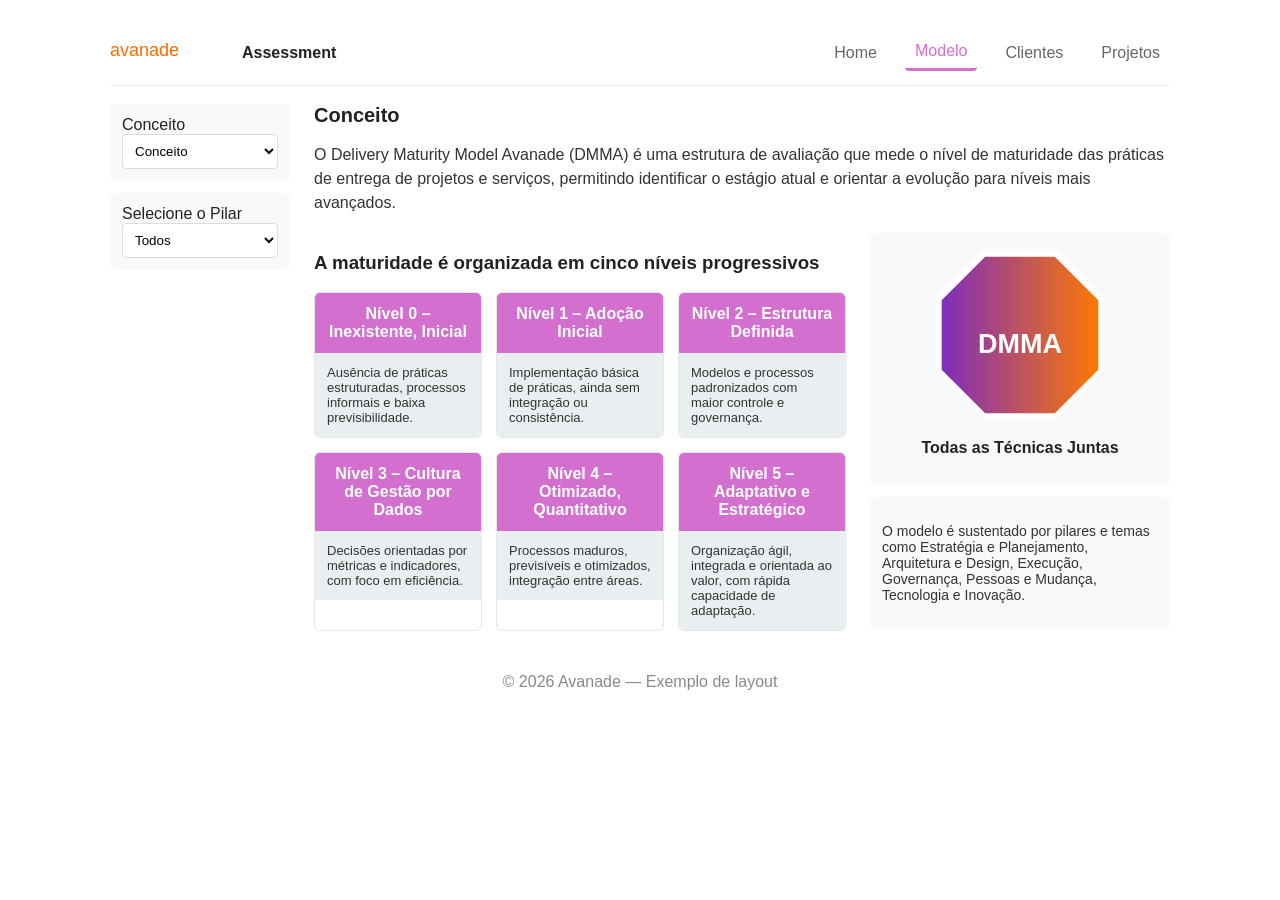
==== index.html @ c4b224ca "Publicação GitHub Pages" ====
<!doctype html>
<html lang="pt-BR">
<head>
	<meta charset="utf-8">
	<meta name="viewport" content="width=device-width,initial-scale=1">
	<title>Assessment — DMMA</title>
	<style>
		:root{
			--accent:#d36fcf; /* purple */
			--muted:#eceff1;
			--text:#222;
			--max-width:1100px;
		}
		*{box-sizing:border-box}
		body{font-family:Inter, 'Segoe UI', Roboto, Arial, sans-serif;color:var(--text);margin:0;padding:0;background:#fff}
		.container{max-width:var(--max-width);margin:0 auto;padding:20px}

		/* Header */
		.topbar{display:flex;align-items:center;justify-content:space-between;padding:14px 0;border-bottom:1px solid #eee}
		.brand{display:flex;align-items:center;gap:12px}
		.brand img{height:34px}
		.nav{display:flex;gap:18px;align-items:center}
		.nav a{color:#666;text-decoration:none;padding:8px 10px;border-radius:4px}
		.nav a.active{color:var(--accent);border-bottom:3px solid var(--accent);}

		/* Layout */
		.content{display:flex;gap:24px;margin-top:18px}
		.sidebar{width:180px}
		.panel{background:#f7f9fa;border-radius:6px;padding:12px;margin-bottom:12px}
		.panel select{width:100%;padding:8px;border-radius:4px;border:1px solid #dcdcdc;background:white}

		.main{flex:1}
		.header-title{display:flex;gap:20px;align-items:flex-start}
		.header-title h1{margin:0;font-size:20px}

		.intro{margin-top:12px;color:#333;line-height:1.5}

		.two-col{display:flex;gap:24px;align-items:flex-start;margin-top:18px}
		.left-col{flex:1}
		.right-col{width:300px}

		/* Cards grid */
		.grid{display:grid;grid-template-columns:repeat(3,1fr);gap:14px;margin-top:14px}
		.tile{border-radius:6px;overflow:hidden;border:1px solid #e6e6e6}
		.tile .title{background:var(--accent);color:#fff;padding:12px;font-weight:600;text-align:center}
		.tile .body{background:#e9eef0;padding:12px;color:#333;font-size:13px}

		/* Right column */
		.logo-box{display:flex;flex-direction:column;align-items:center}
		.octagon{width:180px;height:180px}
		.side-text{margin-top:12px;font-size:14px;color:#333}

		footer{margin:32px 0 80px;color:#888;text-align:center}

		@media (max-width:1000px){.grid{grid-template-columns:repeat(2,1fr)}.right-col{width:220px}}
		@media (max-width:720px){.content{flex-direction:column}.sidebar{width:100%}.two-col{flex-direction:column}.grid{grid-template-columns:1fr}}
	</style>
</head>
<body>
	<div class="container">
		<div class="topbar">
			<div class="brand">
				<img src="data:image/svg+xml;utf8,<svg xmlns='http://www.w3.org/2000/svg' width='120' height='34'><text x='0' y='20' font-family='Arial' font-size='18' fill='%23ff6a00'>avanade</text></svg>" alt="logo">
				<div style="font-weight:600">Assessment</div>
			</div>
			<nav class="nav" aria-label="main">
				<a href="#">Home</a>
				<a class="active" href="#">Modelo</a>
				<a href="#">Clientes</a>
				<a href="#">Projetos</a>
			</nav>
		</div>

		<div class="content">
			<aside class="sidebar">
				<div class="panel">
					<label>Conceito</label>
					<select>
						<option>Conceito</option>
						<option>Outro</option>
					</select>
				</div>
				<div class="panel">
					<label>Selecione o Pilar</label>
					<select>
						<option>Todos</option>
						<option>Pilar A</option>
					</select>
				</div>
			</aside>

			<main class="main">
				<div class="header-title">
					<h1>Conceito</h1>
				</div>
				<div class="intro">
					<p>O Delivery Maturity Model Avanade (DMMA) é uma estrutura de avaliação que mede o nível de maturidade das práticas de entrega de projetos e serviços, permitindo identificar o estágio atual e orientar a evolução para níveis mais avançados.</p>
				</div>

				<div class="two-col">
					<div class="left-col">
						<h3>A maturidade é organizada em cinco níveis progressivos</h3>
						<div class="grid">
							<div class="tile"><div class="title">Nível 0 – Inexistente, Inicial</div><div class="body">Ausência de práticas estruturadas, processos informais e baixa previsibilidade.</div></div>
							<div class="tile"><div class="title">Nível 1 – Adoção Inicial</div><div class="body">Implementação básica de práticas, ainda sem integração ou consistência.</div></div>
							<div class="tile"><div class="title">Nível 2 – Estrutura Definida</div><div class="body">Modelos e processos padronizados com maior controle e governança.</div></div>
							<div class="tile"><div class="title">Nível 3 – Cultura de Gestão por Dados</div><div class="body">Decisões orientadas por métricas e indicadores, com foco em eficiência.</div></div>
							<div class="tile"><div class="title">Nível 4 – Otimizado, Quantitativo</div><div class="body">Processos maduros, previsíveis e otimizados, integração entre áreas.</div></div>
							<div class="tile"><div class="title">Nível 5 – Adaptativo e Estratégico</div><div class="body">Organização ágil, integrada e orientada ao valor, com rápida capacidade de adaptação.</div></div>
						</div>
					</div>

					<aside class="right-col">
						<div class="logo-box panel">
							<!-- Octagon SVG inspired by image: placeholder DMMA logo -->
							<svg class="octagon" viewBox="0 0 200 200" xmlns="http://www.w3.org/2000/svg" role="img" aria-label="DMMA">
								<defs>
									<linearGradient id="g" x1="0" x2="1">
										<stop offset="0" stop-color="#7b2cbf"/>
										<stop offset="1" stop-color="#ff7a00"/>
									</linearGradient>
								</defs>
								<polygon points="60,10 140,10 190,60 190,140 140,190 60,190 10,140 10,60" fill="url(#g)" stroke="#fff" stroke-width="6"/>
								<text x="100" y="120" font-size="30" text-anchor="middle" fill="#fff" font-weight="700">DMMA</text>
							</svg>

							<p style="margin-top:14px; font-weight:600">Todas as Técnicas Juntas</p>
						</div>

						<div class="panel side-text">
							<p>O modelo é sustentado por pilares e temas como Estratégia e Planejamento, Arquitetura e Design, Execução, Governança, Pessoas e Mudança, Tecnologia e Inovação.</p>
						</div>
					</aside>
				</div>
			</main>
		</div>

		<footer>&copy; 2026 Avanade — Exemplo de layout</footer>
	</div>

	<script>
		// Pequena interatividade: destacar nav selecionada
		document.querySelectorAll('.nav a').forEach(a=>a.addEventListener('click', e=>{
			e.preventDefault(); document.querySelectorAll('.nav a').forEach(x=>x.classList.remove('active')); a.classList.add('active');
		}));
	</script>
</body>
</html>
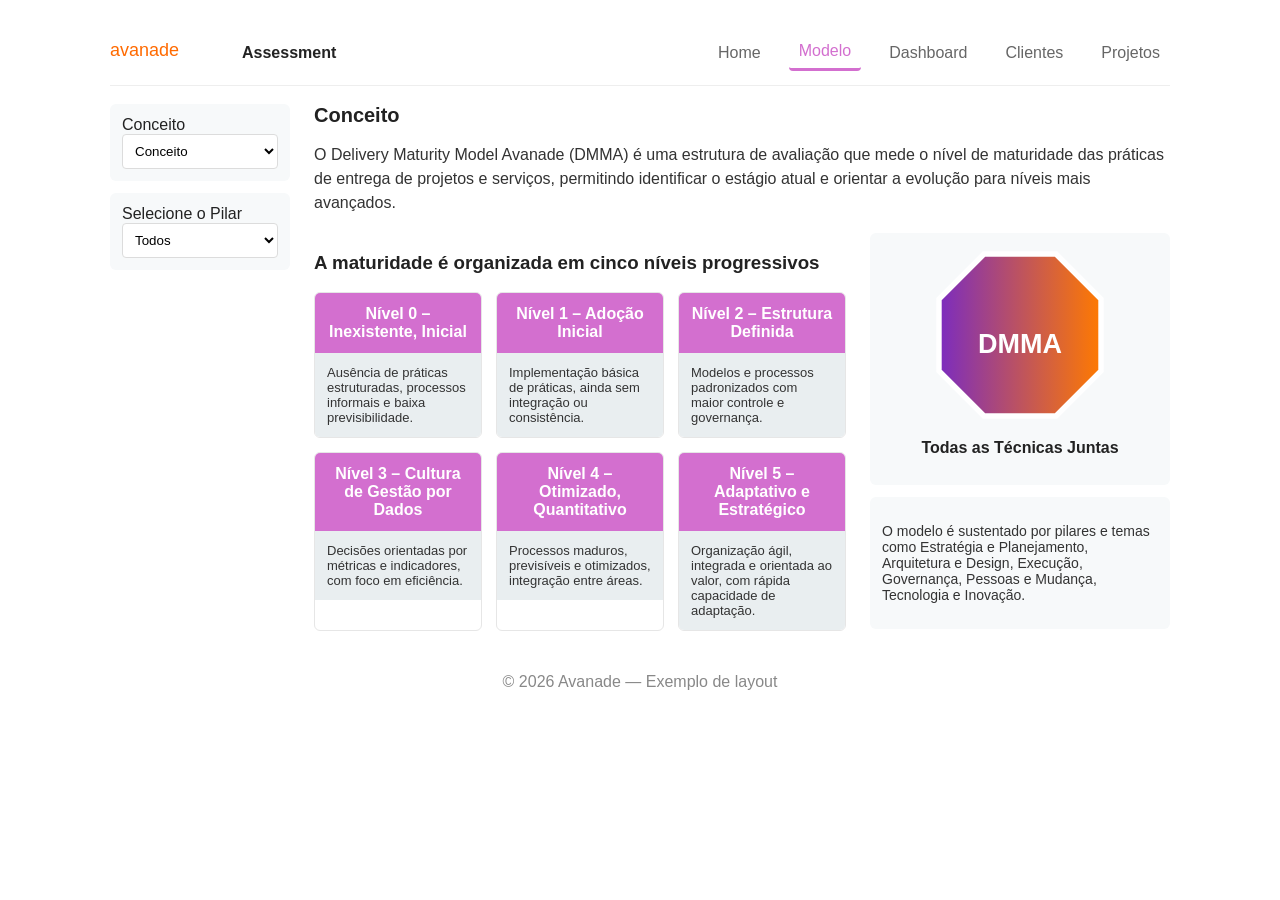
==== commit 87d9e32f: "Add dashboard link to menu" ====
--- a/index.html
+++ b/index.html
@@ -66,6 +66,7 @@
 			<nav class="nav" aria-label="main">
 				<a href="#">Home</a>
 				<a class="active" href="#">Modelo</a>
+				<a href="dashboard.html">Dashboard</a>
 				<a href="#">Clientes</a>
 				<a href="#">Projetos</a>
 			</nav>
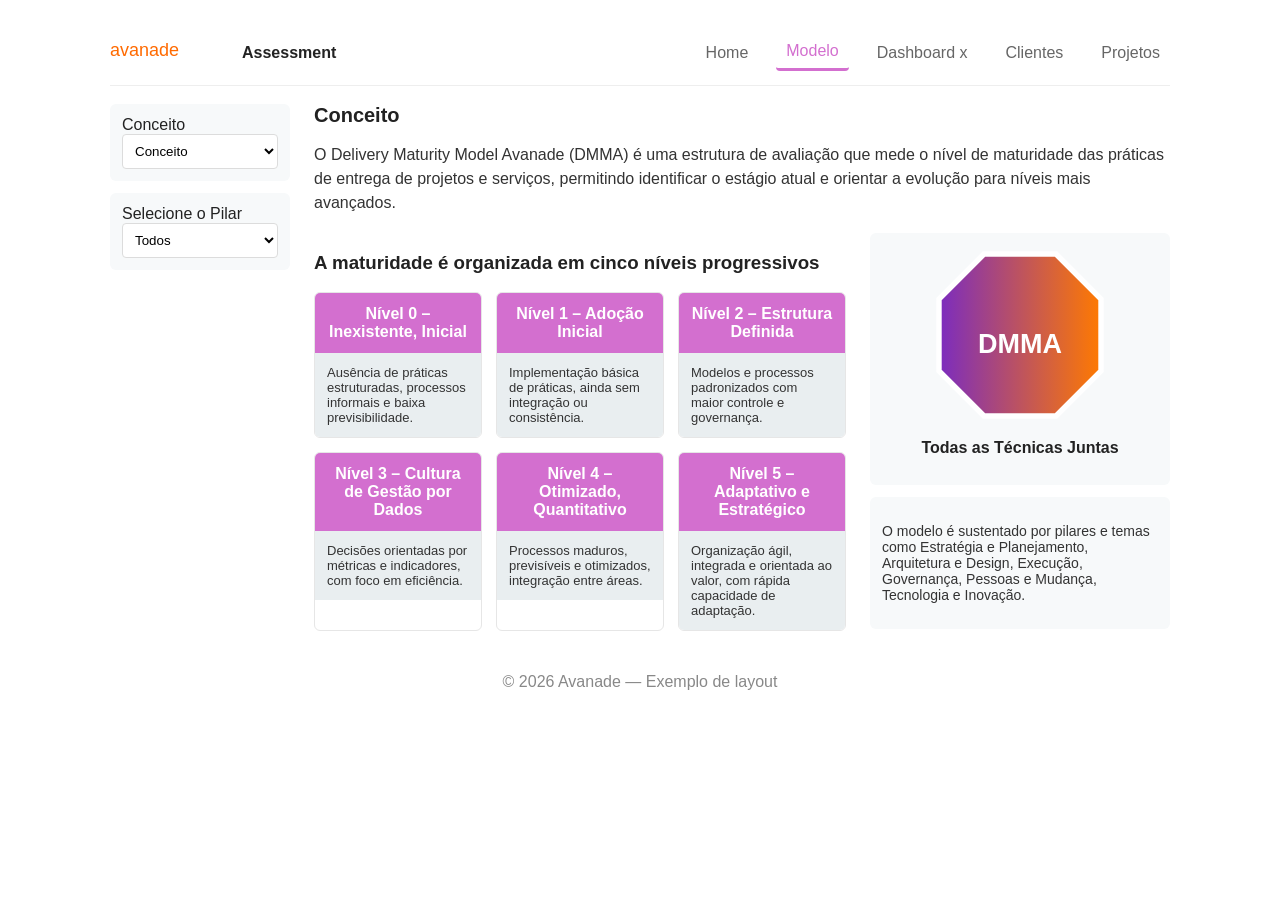
==== commit dc759265: "Update index.html" ====
--- a/index.html
+++ b/index.html
@@ -66,7 +66,7 @@
 			<nav class="nav" aria-label="main">
 				<a href="#">Home</a>
 				<a class="active" href="#">Modelo</a>
-				<a href="dashboard.html">Dashboard</a>
+				<a href="dashboard.html">Dashboard x</a>
 				<a href="#">Clientes</a>
 				<a href="#">Projetos</a>
 			</nav>
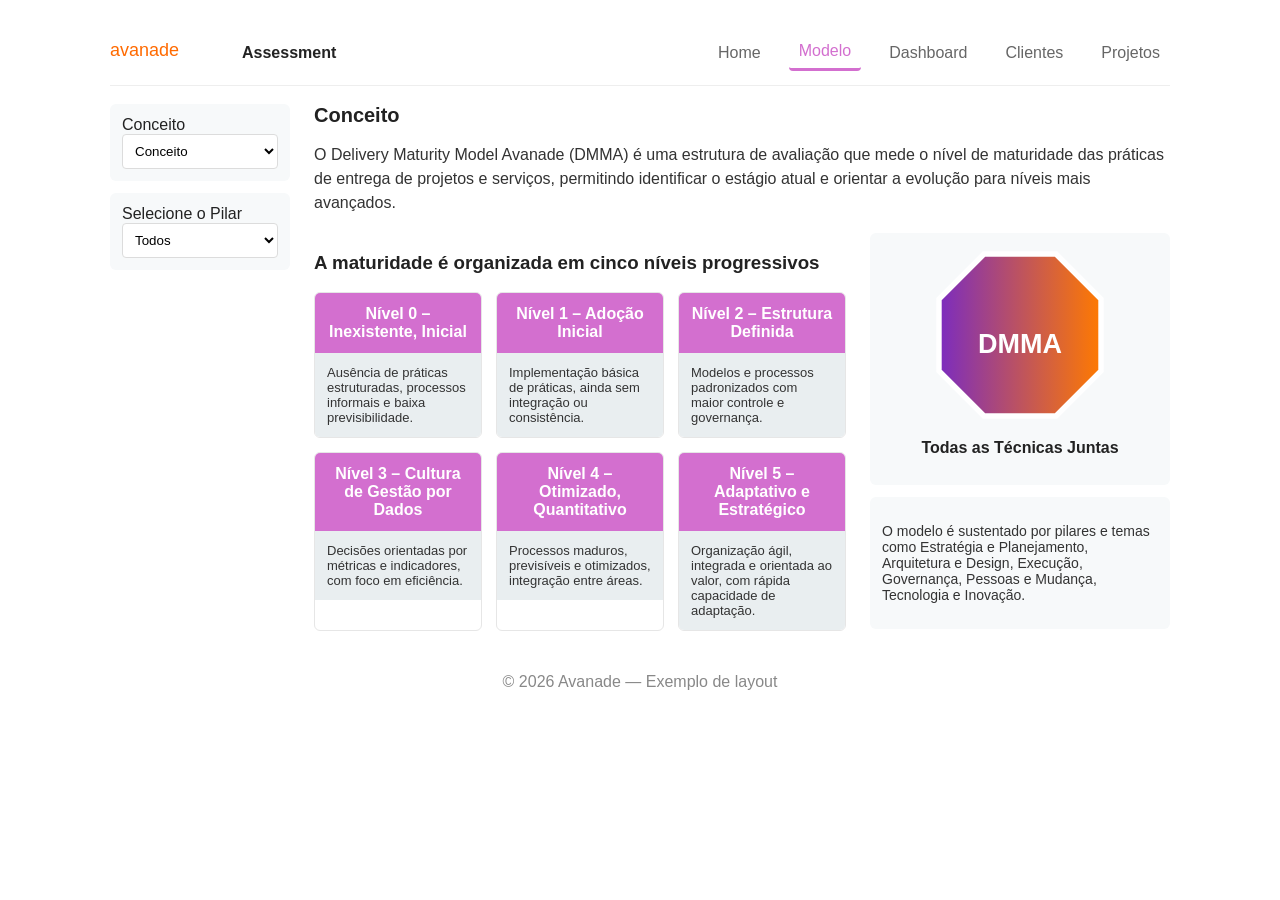
==== commit 81f3333a: "Update index.html" ====
--- a/index.html
+++ b/index.html
@@ -66,7 +66,7 @@
 			<nav class="nav" aria-label="main">
 				<a href="#">Home</a>
 				<a class="active" href="#">Modelo</a>
-				<a href="dashboard.html">Dashboard x</a>
+				<a href="dashboard.html">Dashboard</a>
 				<a href="#">Clientes</a>
 				<a href="#">Projetos</a>
 			</nav>
